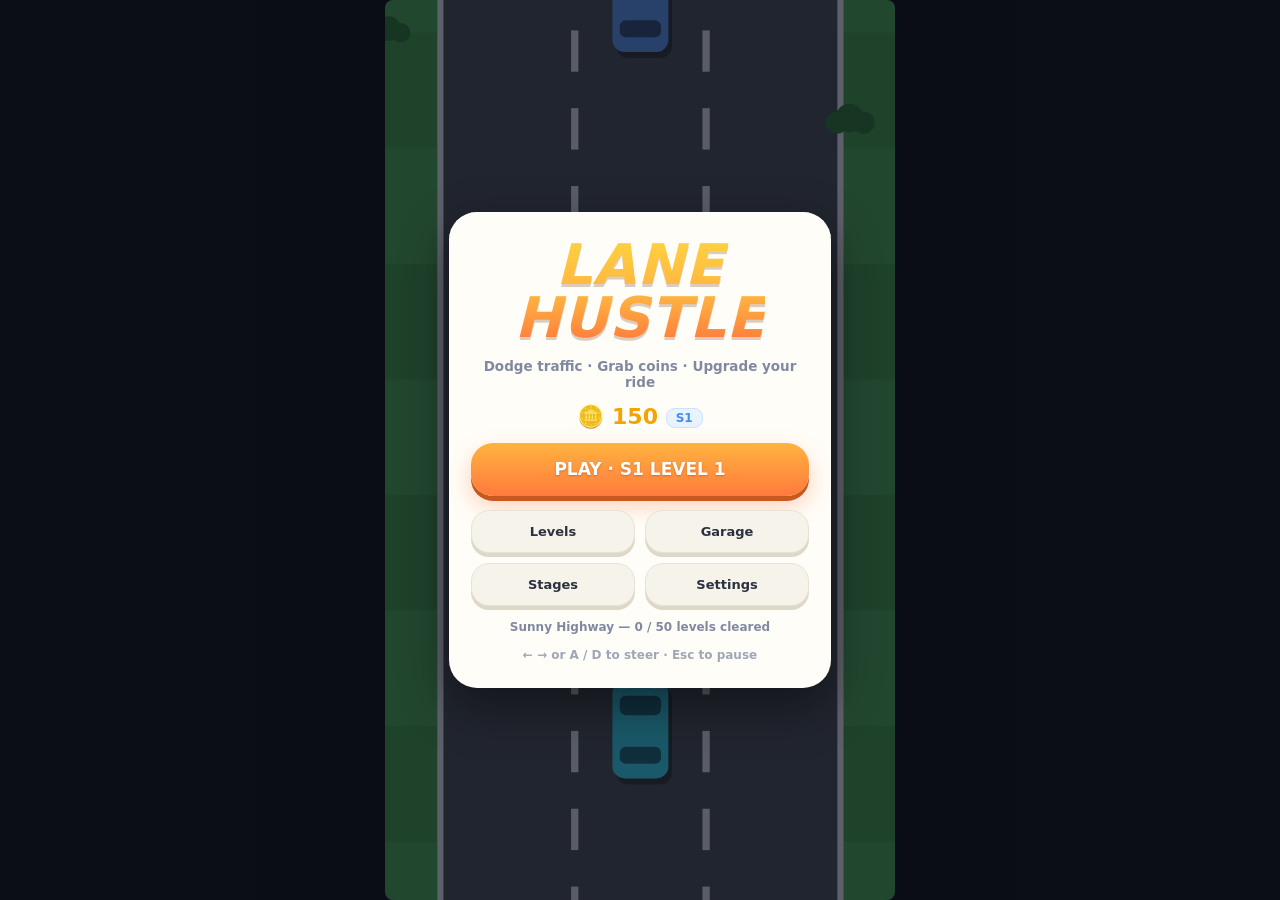
==== lane-hustle/index.html @ 1188ae98 "Add the playable web demo (YouTube Playables submission asset) Hosts the self-contained HTML5 build " ====
<!DOCTYPE html>
<html lang="en">
<head>
  <meta charset="UTF-8">
  <meta name="viewport" content="width=device-width, initial-scale=1.0, maximum-scale=1.0, user-scalable=no, viewport-fit=cover">
  <meta name="theme-color" content="#12151f">
  <title>Lane Hustle</title>
  <style>html, body { background: #0d1017; }</style>
  <link rel="stylesheet" href="css/style.css">
</head>
<body>

  <!-- studio card: covers the first paint, removed after the fade (HH-66) -->
  <div id="brand-splash">
    <div class="bs-name">PLS STUDIOS</div>
    <div class="bs-sub">PRESENTS</div>
  </div>

  <div id="game-wrap">
    <canvas id="game-canvas"></canvas>

    <!-- HUD: anchored to corners, updated only by Bus events -->
    <div id="hud">
      <div class="hud-row hud-top">
        <button id="btn-pause" class="icon-btn" aria-label="Pause"><svg viewBox="0 0 24 24" width="18" height="18" fill="currentColor"><rect x="5" y="4" width="5" height="16" rx="1.5"/><rect x="14" y="4" width="5" height="16" rx="1.5"/></svg></button>
        <div class="hud-progress">
          <div id="hud-level" class="hud-chip">LV 1</div>
          <div class="hud-bar"><div id="hud-bar-fill"></div></div>
          <div id="hud-dist" class="hud-dist">0 / 400m</div>
        </div>
        <div class="hud-coin-chip"><span class="coin-ico">🪙</span><span id="hud-coins">0</span></div>
      </div>
      <div id="hud-shields" class="hud-shields"></div>
    </div>

    <div id="flash"></div>

    <!-- FTUE: steering tutorial, shown once, dismissed by the first lane change.
         One clear primary instruction per input mode (HH-67): phones see an
         animated swipe demo, keyboards see the keys. -->
    <div id="ftue" class="hidden">
      <div class="ftue-side left"><svg viewBox="0 0 24 24" width="34" height="34" fill="none" stroke="currentColor" stroke-width="3" stroke-linecap="round" stroke-linejoin="round"><path d="M15 5l-7 7 7 7"/></svg></div>
      <div class="ftue-side right"><svg viewBox="0 0 24 24" width="34" height="34" fill="none" stroke="currentColor" stroke-width="3" stroke-linecap="round" stroke-linejoin="round"><path d="M9 5l7 7-7 7"/></svg></div>
      <div class="ftue-card">
        <div class="ftue-demo">
          <div class="ftue-track"></div>
          <div class="ftue-hand">👆</div>
        </div>
        <div id="ftue-main" class="ftue-text-main">Swipe left or right<br>to change lanes</div>
        <div id="ftue-sub" class="ftue-text-sub">You can also tap the left / right side of the screen</div>
      </div>
    </div>

    <!-- one-time world reveal the first time each stage is driven -->
    <div id="world-splash" class="hidden">
      <div class="ws-icon"></div>
      <div class="ws-welcome">WELCOME TO</div>
      <div class="ws-name"></div>
    </div>
  </div>

  <!-- ============ SCREENS (a stack: only the top one is .active) ============ -->

  <section class="screen" data-screen="menu">
    <div class="panel">
      <h1 id="logo" class="logo">LANE<br>HUSTLE</h1>
      <p class="tagline">Dodge traffic · Grab coins · Upgrade your ride</p>
      <div class="wallet">🪙 <span id="menu-coins">0</span> <span id="menu-stage" class="stage-badge">S1</span></div>
      <button id="btn-play" class="btn primary big" data-focus>PLAY</button>
      <button id="btn-daily" class="btn ad-btn" style="display:none">Daily reward ready — claim it!</button>
      <button id="btn-missions" class="btn" style="display:none">Daily missions</button>
      <div class="menu-grid">
        <button id="btn-levels" class="btn">Levels</button>
        <button id="btn-garage" class="btn">Garage</button>
        <button id="btn-stages" class="btn">Stages</button>
        <button id="btn-settings" class="btn">Settings</button>
      </div>
      <p id="menu-progress" class="fineprint">0 / 50 levels cleared</p>
      <p id="menu-hint" class="fineprint dim">Swipe or tap the sides to steer</p>
    </div>
  </section>

  <section class="screen" data-screen="levels">
    <div class="panel tall">
      <div class="screen-head">
        <button class="icon-btn" data-back aria-label="Back"><svg viewBox="0 0 24 24" width="20" height="20" fill="none" stroke="currentColor" stroke-width="3" stroke-linecap="round" stroke-linejoin="round"><path d="M15 5l-7 7 7 7"/></svg></button>
        <h2 id="levels-title">LEVELS</h2>
        <div class="hud-coin-chip">🪙 <span id="levels-coins">0</span></div>
      </div>
      <div id="level-grid" class="level-grid"></div>
    </div>
  </section>

  <section class="screen" data-screen="garage">
    <div class="panel tall">
      <div class="screen-head">
        <button class="icon-btn" data-back aria-label="Back"><svg viewBox="0 0 24 24" width="20" height="20" fill="none" stroke="currentColor" stroke-width="3" stroke-linecap="round" stroke-linejoin="round"><path d="M15 5l-7 7 7 7"/></svg></button>
        <h2 id="garage-title">GARAGE</h2>
        <div class="hud-coin-chip">🪙 <span id="garage-coins">0</span></div>
      </div>
      <p id="garage-note" class="fineprint"></p>
      <div id="upgrade-list"></div>
      <p class="shop-label">PAINT SHOP</p>
      <div id="skin-list"></div>
      <button id="btn-free-coins" class="btn ad-btn" data-focus>Watch ad · +250 coins</button>
    </div>
  </section>

  <section class="screen" data-screen="stages">
    <div class="panel tall">
      <div class="screen-head">
        <button class="icon-btn" data-back aria-label="Back"><svg viewBox="0 0 24 24" width="20" height="20" fill="none" stroke="currentColor" stroke-width="3" stroke-linecap="round" stroke-linejoin="round"><path d="M15 5l-7 7 7 7"/></svg></button>
        <h2>STAGES</h2>
        <span></span>
      </div>
      <div id="stage-list"></div>
      <p id="convert-note" class="fineprint"></p>
    </div>
  </section>

  <section class="screen" data-screen="missions">
    <div class="panel">
      <div class="screen-head">
        <button class="icon-btn" data-back aria-label="Back"><svg viewBox="0 0 24 24" width="20" height="20" fill="none" stroke="currentColor" stroke-width="3" stroke-linecap="round" stroke-linejoin="round"><path d="M15 5l-7 7 7 7"/></svg></button>
        <h2>DAILY MISSIONS</h2>
        <span></span>
      </div>
      <p class="tagline">Three fresh missions every day — rewards in your stage's coins</p>
      <div id="mission-list"></div>
    </div>
  </section>

  <section class="screen" data-screen="settings">
    <div class="panel">
      <div class="screen-head">
        <button class="icon-btn" data-back aria-label="Back"><svg viewBox="0 0 24 24" width="20" height="20" fill="none" stroke="currentColor" stroke-width="3" stroke-linecap="round" stroke-linejoin="round"><path d="M15 5l-7 7 7 7"/></svg></button>
        <h2>SETTINGS</h2>
        <span></span>
      </div>
      <label class="setting-row">Music
        <input type="checkbox" id="set-music" checked>
      </label>
      <label class="setting-row">Music volume
        <input type="range" id="set-music-vol" min="0" max="100" value="60">
      </label>
      <label class="setting-row">Sound effects
        <input type="checkbox" id="set-sound" checked>
      </label>
      <label class="setting-row">Effects volume
        <input type="range" id="set-sfx-vol" min="0" max="100" value="70">
      </label>
      <label class="setting-row">Reduce screen shake
        <input type="checkbox" id="set-shake">
      </label>
      <label class="setting-row">Vibration
        <input type="checkbox" id="set-vibe" checked>
      </label>
      <button id="btn-privacy" class="btn">Privacy Policy</button>
      <button id="btn-terms" class="btn">Terms of Service</button>
      <button id="btn-reset" class="btn danger">Reset all progress</button>
      <p id="settings-version" class="fineprint dim"></p>
    </div>
  </section>

  <section class="screen" data-screen="debug">
    <div class="panel">
      <div class="screen-head">
        <button class="icon-btn" data-back aria-label="Back"><svg viewBox="0 0 24 24" width="20" height="20" fill="none" stroke="currentColor" stroke-width="3" stroke-linecap="round" stroke-linejoin="round"><path d="M15 5l-7 7 7 7"/></svg></button>
        <h2>DEBUG</h2>
        <span></span>
      </div>
      <p class="fineprint">Testing tools — hidden behind 7 taps on the logo</p>
      <button id="dbg-coins" class="btn">+10,000 coins (this stage)</button>
      <button id="dbg-levels" class="btn">Unlock all levels (this stage)</button>
      <button id="dbg-stages" class="btn">Unlock all stages</button>
      <button id="dbg-complete" class="btn">Complete this stage (3★ all)</button>
      <button id="dbg-upgrades" class="btn">Max upgrades (this stage)</button>
      <button id="dbg-idle" class="btn">Pretend 2 hours passed (idle test)</button>
      <button id="dbg-day" class="btn">Pretend a day passed (missions + daily)</button>
    </div>
  </section>

  <section class="screen" data-screen="legal">
    <div class="panel tall">
      <div class="screen-head">
        <button class="icon-btn" data-back aria-label="Back"><svg viewBox="0 0 24 24" width="20" height="20" fill="none" stroke="currentColor" stroke-width="3" stroke-linecap="round" stroke-linejoin="round"><path d="M15 5l-7 7 7 7"/></svg></button>
        <h2 id="legal-title">LEGAL</h2>
        <span></span>
      </div>
      <div id="legal-body" class="legal-body"></div>
      <button id="btn-legal-online" class="btn">View online version</button>
    </div>
  </section>

  <section class="screen overlay" data-screen="welcome">
    <div class="panel small">
      <h2>WELCOME BACK!</h2>
      <p class="tagline">Your automated highways kept earning while you were away</p>
      <div id="welcome-list" class="welcome-list"></div>
      <div class="welcome-total gold">🪙 +<span id="welcome-total">0</span></div>
      <button id="btn-welcome-collect" class="btn primary big" data-focus>Collect</button>
      <button id="btn-welcome-2x" class="btn ad-btn">Watch ad · Collect 2×</button>
      <button id="btn-welcome-later" class="btn">Later</button>
    </div>
  </section>

  <section class="screen overlay" data-screen="daily">
    <div class="panel small">
      <h2>DAILY REWARD</h2>
      <p class="tagline">Come back every day — day 7 pays big!</p>
      <div id="daily-row" class="daily-row"></div>
      <button id="btn-daily-claim" class="btn primary big" data-focus>Claim</button>
      <button id="btn-daily-2x" class="btn ad-btn">Watch ad · Claim 2×</button>
      <button id="btn-daily-later" class="btn">Later</button>
    </div>
  </section>

  <section class="screen overlay" data-screen="exit">
    <div class="panel small">
      <h2>EXIT GAME?</h2>
      <p class="tagline">Your progress is saved automatically.</p>
      <button id="btn-exit-no" class="btn primary" data-focus>Keep playing</button>
      <button id="btn-exit-yes" class="btn">Exit</button>
    </div>
  </section>

  <section class="screen overlay" data-screen="pause">
    <div class="panel small">
      <h2>PAUSED</h2>
      <button id="btn-resume" class="btn primary" data-focus>Resume</button>
      <button id="btn-pause-retry" class="btn">Restart level</button>
      <button id="btn-pause-settings" class="btn">Settings</button>
      <button id="btn-pause-quit" class="btn">Main menu</button>
    </div>
  </section>

  <section class="screen overlay" data-screen="crash">
    <div class="panel small">
      <h2 class="res-title fail">CRASHED!</h2>
      <p class="tagline">Keep your run going?</p>
      <button id="crash-revive" class="btn ad-btn big" data-focus>Watch ad · Revive</button>
      <button id="crash-giveup" class="btn">Give up</button>
    </div>
  </section>

  <section class="screen overlay" data-screen="results">
    <div class="panel small">
      <h2 id="res-title" class="res-title win">LEVEL COMPLETE!</h2>
      <div id="res-stars" class="stars">★★★</div>
      <div class="res-table">
        <div class="res-row"><span>Coins picked up</span><b>🪙 <span id="res-picked">0</span></b></div>
        <div class="res-row"><span>Turbo Earnings</span><b><span id="res-mult">×1.0</span></b></div>
        <div class="res-row" id="res-bonus-row"><span>First-clear bonus</span><b><span id="res-bonus">+0</span></b></div>
        <div class="res-row total"><span>Banked</span><b>🪙 <span id="res-total">0</span></b></div>
      </div>
      <button id="res-double" class="btn ad-btn big" data-focus>Watch ad · 2× coins</button>
      <button id="res-bonusrun" class="btn primary" style="display:none">BONUS RUN — coin frenzy!</button>
      <button id="res-next" class="btn primary">Next level</button>
      <button id="res-retry" class="btn">Retry</button>
      <button id="res-menu" class="btn">Menu</button>
    </div>
  </section>

  <!-- ============ SIMULATED AD (swapped for real AdMob later) ============ -->
  <div id="ad-overlay">
    <div class="ad-card">
      <div class="ad-kind">TEST AD</div>
      <div class="ad-hero">🏎️💨</div>
      <div class="ad-fake-title">Your ad appears here</div>
      <div class="ad-fake-sub">This placeholder is replaced by real AdMob ads in the published app</div>
      <div class="ad-bar"><div class="ad-bar-fill"></div></div>
      <div class="ad-count">Ad</div>
      <button class="ad-close" aria-label="Close ad">✕ Close</button>
    </div>
  </div>

  <!-- blocks all input while an ad is being loaded from the network -->
  <div id="ad-loading">
    <div class="ad-loading-box">
      <div class="ad-spin"></div>
      <p>Loading ad…</p>
    </div>
  </div>

  <div id="toast"></div>

  <script src="js/config.js"></script>
  <script src="js/events.js"></script>
  <script src="js/legal.js"></script>
  <script src="js/save.js"></script>
  <script src="js/audio.js"></script>
  <script src="js/music.js"></script>
  <script src="js/juice.js"></script>
  <script src="js/ads.js"></script>
  <script src="js/review.js"></script>
  <script src="js/game.js"></script>
  <script src="js/ui.js"></script>
  <script src="js/main.js"></script>
  <script src="js/playable.js"></script>
</body>
</html>
---- lane-hustle/css/style.css ----
/* Turbo Rush — UI styling.
   Friendly hyper-casual look: warm white cards, chunky 3D buttons, soft
   shadows. Layout rules follow the game-ui-ux skill: anchored corners + flex
   containers (no absolute pixel positions), safe-area insets, visible focus. */

* {
  margin: 0; padding: 0; box-sizing: border-box;
  -webkit-tap-highlight-color: transparent;   /* no blue flash overlay on Android */
}

:root {
  --bg: #12151f;
  --paper: #fffdf8;
  --paper-2: #f6f3ea;
  --line: #e7e2d4;
  --ink: #2b3140;
  --dim: #8089a0;
  --gold: #f5a300;
  --gold-soft: #ffd23f;
  --orange: #ff7a3d;
  --orange-2: #ffb340;
  --orange-deep: #c65a1e;
  --green: #21a45d;
  --green-2: #4cd07d;
  --green-deep: #157a42;
  --blue: #3d8ef0;
  --red: #e35d6a;
  --radius: 18px;
  --safe-top: env(safe-area-inset-top, 0px);
  --safe-bottom: env(safe-area-inset-bottom, 0px);
}

html, body {
  height: 100%;
  overflow: hidden;
  background: #0d1017;
  color: var(--ink);
  font-family: system-ui, -apple-system, "Segoe UI", Roboto, sans-serif;
  user-select: none;
  -webkit-user-select: none;
  touch-action: manipulation;
}

body { display: grid; place-items: center; }

/* ---------- game area (sized by JS to keep the 420x740 aspect) ---------- */

#game-wrap { position: relative; touch-action: none; }  /* game owns ALL touch gestures */
#game-canvas { display: block; background: var(--bg); border-radius: 8px; }

#flash {
  position: absolute; inset: 0;
  pointer-events: none;
  opacity: 0;
  border-radius: 8px;
}

/* ---------- HUD (dark translucent chips stay readable over any theme) ---------- */

#hud {
  position: absolute; inset: 0;
  padding: calc(10px + var(--safe-top)) 10px 10px;
  pointer-events: none;
  display: none;
  flex-direction: column;
}
body.playing #hud { display: flex; }

.hud-row { display: flex; align-items: center; gap: 10px; }
.hud-top { justify-content: space-between; }
.hud-progress { flex: 1; display: flex; flex-direction: column; align-items: center; gap: 3px; }

.hud-chip {
  font-weight: 800; font-size: 12px; letter-spacing: 0.5px;
  color: #fff;
  background: rgba(15, 18, 28, 0.72);
  padding: 3px 12px; border-radius: 20px;
}
.hud-bar {
  width: 100%; max-width: 190px; height: 9px;
  background: rgba(15, 18, 28, 0.72);
  border-radius: 8px; overflow: hidden;
}
#hud-bar-fill {
  height: 100%; width: 0;
  background: linear-gradient(90deg, var(--orange-2), var(--gold-soft));
  border-radius: 8px;
  transition: width 0.15s linear;
}
.hud-dist { font-size: 11px; font-weight: 700; color: #fff; text-shadow: 0 1px 3px rgba(0,0,0,0.8); }

.hud-coin-chip {
  display: flex; align-items: center; gap: 5px;
  background: rgba(15, 18, 28, 0.72);
  font-weight: 800; font-size: 15px; color: var(--gold-soft);
  padding: 5px 13px; border-radius: 20px;
}
body:not(.playing) .screen .hud-coin-chip {
  background: var(--paper-2);
  color: var(--gold);
  border: 1px solid var(--line);
}
.hud-coin-chip.pop { animation: pop 0.22s cubic-bezier(0.34, 1.56, 0.64, 1); }
@keyframes pop { 0% { transform: scale(1.35, 0.8); } 100% { transform: scale(1); } }

.hud-shields { font-size: 18px; margin-top: 6px; text-align: left; }

.icon-btn {
  pointer-events: auto;
  background: rgba(15, 18, 28, 0.72);
  color: #fff;
  border: none; border-radius: 14px;
  width: 42px; height: 42px;
  padding: 0;
  display: grid; place-items: center;   /* glyph dead-center on every device */
  font-size: 17px; line-height: 1;
  cursor: pointer;
  transition: transform 0.08s ease;
}
.icon-btn:active { transform: scale(0.92); }
.screen .icon-btn {
  background: var(--paper-2);
  color: var(--ink);
  border: 1px solid var(--line);
}

/* ---------- screens ---------- */

.screen {
  position: fixed; inset: 0;
  display: none;
  place-items: center;
  padding: calc(12px + var(--safe-top)) 12px calc(12px + var(--safe-bottom));
  background: rgba(10, 13, 22, 0.64);   /* no backdrop blur: it janks old GPUs */
  z-index: 10;
}
/* backdrop appears INSTANTLY (no road peeking through); only the panel animates */
.screen.active { display: grid; }
.screen.active .panel { animation: panelIn 0.24s cubic-bezier(0.34, 1.3, 0.64, 1); }
@keyframes panelIn { from { opacity: 0; transform: translateY(16px) scale(0.97); } to { opacity: 1; transform: none; } }

.panel {
  width: min(92vw, 382px);
  max-height: calc(100dvh - 24px - var(--safe-top) - var(--safe-bottom));
  overflow-y: auto;
  background: var(--paper);
  border-radius: 28px;
  box-shadow: 0 18px 50px rgba(0, 0, 0, 0.45), 0 2px 0 rgba(255, 255, 255, 0.6) inset;
  padding: 26px 22px;
  display: flex; flex-direction: column; align-items: center; gap: 14px;
  text-align: center;
  scrollbar-width: thin;
}
.panel.small { width: min(92vw, 332px); }
.panel.tall { height: calc(100dvh - 40px - var(--safe-top) - var(--safe-bottom)); }

.logo {
  cursor: pointer;
  font-size: clamp(44px, 12vw, 56px);
  line-height: 0.95;
  font-weight: 900;
  font-style: italic;
  letter-spacing: 1px;
  background: linear-gradient(180deg, var(--gold-soft), var(--orange-2) 55%, var(--orange));
  -webkit-background-clip: text;
  background-clip: text;
  color: transparent;
  filter: drop-shadow(0 3px 0 rgba(120, 60, 10, 0.25));
}
.tagline { color: var(--dim); font-size: 13.5px; font-weight: 600; }
.wallet { font-size: 22px; font-weight: 900; color: var(--gold); }
.fineprint { font-size: 12px; color: var(--dim); font-weight: 600; }
.fineprint.dim { opacity: 0.75; }

.screen-head {
  width: 100%;
  /* grid, not space-between: the title stays truly centered even when the
     side widgets (back button vs. coin chip) have different widths */
  display: grid; grid-template-columns: 1fr auto 1fr; align-items: center;
}
.screen-head > :first-child { justify-self: start; }
.screen-head > :last-child { justify-self: end; }
.screen-head h2 { font-size: 20px; letter-spacing: 1px; color: var(--ink); }

/* ---------- buttons ---------- */

.btn {
  width: 100%;
  border: 1px solid var(--line);
  border-radius: var(--radius);
  background: var(--paper-2);
  color: var(--ink);
  font: 800 15px/1 system-ui, sans-serif;
  padding: 15px 18px;
  cursor: pointer;
  box-shadow: 0 4px 0 #ddd8c8;
  transition: transform 0.08s ease, filter 0.12s ease, box-shadow 0.08s ease;
}
.btn:active { transform: translateY(3px); box-shadow: 0 1px 0 #ddd8c8; }
/* hover feedback only for real mouse pointers — touch devices leave :hover
   stuck on the last-tapped element */
@media (hover: hover) and (pointer: fine) {
  .btn:hover { filter: brightness(1.04); }
  .level-btn:not(.locked):hover { filter: brightness(1.05); }
}
.btn.primary {
  border: none; color: #fff;
  background: linear-gradient(180deg, var(--orange-2), var(--orange));
  box-shadow: 0 5px 0 var(--orange-deep), 0 10px 22px rgba(255, 122, 61, 0.35);
  text-shadow: 0 1px 2px rgba(120, 50, 0, 0.35);
}
.btn.primary:active { transform: translateY(4px); box-shadow: 0 1px 0 var(--orange-deep); }
.btn.big { font-size: 17px; padding: 18px; border-radius: 22px; }
.btn.danger { background: #fdeef0; border-color: #f3cdd2; color: var(--red); box-shadow: 0 4px 0 #eccdd2; }
.btn.ad-btn {
  border: none; color: #fff;
  background: linear-gradient(180deg, var(--green-2), var(--green));
  box-shadow: 0 5px 0 var(--green-deep), 0 10px 22px rgba(44, 176, 104, 0.3);
  text-shadow: 0 1px 2px rgba(0, 80, 40, 0.35);
}
.btn.ad-btn:active { transform: translateY(4px); box-shadow: 0 1px 0 var(--green-deep); }
.btn:disabled { filter: grayscale(0.6) opacity(0.6); cursor: default; }
.btn:disabled:active { transform: none; }

/* Focus rings appear ONLY after real keyboard navigation (body.kb-nav is set
   on Tab/Arrow keys, cleared on touch) — desktop players keep accessibility,
   phones never see stuck blue outlines. */
:is(.btn, .icon-btn, .level-btn, .ad-close, input):focus,
:is(.btn, .icon-btn, .level-btn, .ad-close, input):focus-visible {
  outline: none;
}
body.kb-nav :is(.btn, .icon-btn, .level-btn, .ad-close, input):focus-visible {
  outline: 3px solid var(--blue);
  outline-offset: 2px;
}

.menu-grid { width: 100%; display: grid; grid-template-columns: 1fr 1fr; gap: 10px; }
.menu-grid .btn { padding: 14px 6px; font-size: 13px; }

.stage-badge {
  font-size: 12px; font-weight: 900;
  background: #e9f2ff; color: var(--blue);
  border: 1px solid #cfe2fb;
  border-radius: 9px; padding: 2px 9px;
  vertical-align: middle;
}

/* ---------- level select ---------- */

.level-grid {
  width: 100%;
  display: grid;
  grid-template-columns: repeat(5, 1fr);
  gap: 9px;
  overflow-y: auto;
  /* breathing room on every side: the frontier ring sits OUTSIDE the button
     box and the scroll container was clipping it on the top row (HH-83) */
  padding: 5px 4px 8px;
}
.level-btn {
  aspect-ratio: 1;
  border: 1px solid var(--line);
  border-radius: 15px;
  background: var(--paper-2);
  color: var(--ink);
  font-weight: 900;
  cursor: pointer;
  box-shadow: 0 3px 0 #ddd8c8;
  display: flex; flex-direction: column; align-items: center; justify-content: center; gap: 2px;
  transition: transform 0.08s ease;
}
.level-btn:not(.locked):active { transform: translateY(2px); box-shadow: 0 1px 0 #ddd8c8; }
.level-btn .ln { font-size: 16px; line-height: 1; }
/* always three slots: earned stars glow gold, the rest sit faint behind them,
   so every tile is the same width and progress reads at a glance (HH-83) */
.level-btn .ls { display: flex; gap: 1.5px; min-height: 11px; align-items: center; }
.level-btn .ls i {
  font-style: normal; font-size: 9px; line-height: 1;
  color: rgba(43, 49, 64, 0.16);
}
.level-btn .ls i.on {
  color: var(--gold);
  text-shadow: 0 1px 1px rgba(150, 100, 0, 0.3);
}
.level-btn.next .ls i { color: rgba(255, 122, 61, 0.25); }
.level-btn.next .ls i.on { color: var(--gold); }
.level-btn.locked { opacity: 0.4; cursor: default; font-size: 14px; box-shadow: none; }
/* the frontier: the next level to play gets a warm ring so the eye lands there */
.level-btn.next {
  border-color: var(--orange);
  box-shadow: 0 3px 0 #e8944d, 0 0 0 2px rgba(255, 122, 61, 0.35);
  color: var(--orange);
}
.level-btn.next .ln { animation: next-pulse 1.6s ease-in-out infinite; }
@keyframes next-pulse { 0%, 100% { opacity: 1; } 50% { opacity: 0.55; } }

/* ---------- garage ---------- */

#upgrade-list { width: 100%; display: flex; flex-direction: column; gap: 10px; overflow-y: auto; }
.upgrade-card {
  display: flex; align-items: center; gap: 12px;
  background: var(--paper-2);
  border: 1px solid var(--line);
  border-radius: var(--radius);
  padding: 12px;
  text-align: left;
}
.up-icon {
  font-size: 24px;
  width: 48px; height: 48px; flex: none;
  display: grid; place-items: center;
  background: linear-gradient(180deg, #fff4dd, #ffe6bb);
  border-radius: 14px;
}
.up-body { flex: 1; min-width: 0; }
.up-name { font-weight: 800; font-size: 14px; }
.up-blurb { font-size: 11px; color: var(--dim); }
.up-pips { display: flex; gap: 3px; margin: 4px 0 2px; }
.pip { width: 14px; height: 5px; border-radius: 3px; background: #e2ddce; }
.pip.on { background: var(--green-2); }
.buy-btn { width: auto; padding: 11px 12px; font-size: 12.5px; white-space: nowrap; }
.buy-btn.maxed { border-color: var(--green-2); color: var(--green); box-shadow: none; }

/* ---------- stages ---------- */

#stage-list { width: 100%; display: flex; flex-direction: column; gap: 11px; overflow-y: auto; }
.stage-card {
  background: var(--paper-2);
  border: 1px solid var(--line);
  border-radius: var(--radius);
  padding: 13px 15px;
  display: flex; flex-direction: column; gap: 8px;
  text-align: left;
}
.stage-card.locked { opacity: 0.55; }
.stage-head { display: flex; align-items: center; justify-content: space-between; gap: 8px; }
.stage-name { font-weight: 900; font-size: 15px; }
.stage-chip {
  display: inline-flex; align-items: center; gap: 3px;
  font-size: 10px; font-weight: 900; letter-spacing: 1.2px;
  line-height: 1;                        /* emoji can't stretch the pill */
  border-radius: 20px; padding: 5px 11px;
  background: #edeade; color: var(--dim);
  white-space: nowrap;
  flex: none;
}
.stage-name { line-height: 1.25; }
.stage-chip.active { background: #e2efff; color: var(--blue); }
.stage-chip.auto { background: #e2f7eb; color: var(--green); }
.stage-sub { font-size: 12px; color: var(--dim); font-weight: 600; }
.stage-sub .gold { color: var(--gold); }
.stage-actions { display: flex; flex-direction: column; gap: 7px; }
.btn.slim { padding: 12px; font-size: 12.5px; border-radius: 14px; }
.idle-row { display: flex; align-items: center; gap: 7px; }
.idle-row .idle-info { flex: 1; font-size: 11.5px; font-weight: 700; color: var(--green); }
.idle-row .btn { width: auto; }
.convert-btn { border: 1.5px dashed #d9c78f; background: #fffaea; color: #a07800; box-shadow: none; }
.convert-btn:disabled { color: var(--dim); border-color: var(--line); background: var(--paper-2); }

/* ---------- settings ---------- */

.setting-row {
  width: 100%;
  display: flex; align-items: center; justify-content: space-between; gap: 12px;
  background: var(--paper-2);
  border: 1px solid var(--line);
  border-radius: var(--radius);
  padding: 14px 16px;
  font-weight: 700; font-size: 14px;
  cursor: pointer;
}
.setting-row input[type="checkbox"] { width: 22px; height: 22px; accent-color: var(--orange); cursor: pointer; }
.setting-row input[type="range"] { width: 150px; accent-color: var(--orange); cursor: pointer; }

/* ---------- results / crash ---------- */

.res-title { font-size: 24px; letter-spacing: 0.5px; }
.res-title.win { color: var(--green); }
.res-title.fail { color: var(--red); }
.stars { font-size: 30px; color: var(--gold-soft); letter-spacing: 5px; text-shadow: 0 2px 0 rgba(180, 120, 0, 0.25); }

.res-table { width: 100%; display: flex; flex-direction: column; gap: 7px; }
.res-row {
  display: flex; justify-content: space-between;
  font-size: 13.5px; font-weight: 600; color: var(--dim);
  background: var(--paper-2);
  border: 1px solid var(--line);
  border-radius: 12px;
  padding: 9px 13px;
}
.res-row b { color: var(--ink); }
.res-row.total { font-size: 15px; background: #fff7e2; border-color: #f3e2b0; }
.res-row.total b { color: var(--gold); }

/* ---------- simulated ad overlay (kept dark: it reads as "an ad") ---------- */

#ad-overlay {
  position: fixed; inset: 0;
  display: none;
  place-items: center;
  background: rgba(5, 6, 12, 0.94);
  z-index: 100;
  padding: 20px;
}
#ad-overlay.open { display: grid; }
.ad-card {
  width: min(92vw, 340px);
  background: linear-gradient(160deg, #223, #1a2c4e 55%, #14343c);
  border: 1px solid #3b4a7a;
  border-radius: 24px;
  padding: 30px 24px;
  color: #f2f4ff;
  display: flex; flex-direction: column; align-items: center; gap: 12px;
  text-align: center;
}
.ad-kind { font-size: 10.5px; font-weight: 900; letter-spacing: 3px; color: var(--gold-soft); border: 1px solid var(--gold-soft); border-radius: 20px; padding: 3px 12px; }
.ad-hero { font-size: 58px; animation: adBounce 1.1s ease-in-out infinite; }
@keyframes adBounce { 0%, 100% { transform: translateY(0); } 50% { transform: translateY(-12px); } }
.ad-fake-title { font-size: 18px; font-weight: 900; }
.ad-fake-sub { font-size: 12px; color: #9aa2b8; }
.ad-bar { width: 100%; height: 6px; background: #10131f; border-radius: 6px; overflow: hidden; }
.ad-bar-fill { height: 100%; width: 0; background: var(--gold-soft); transition: width 1s linear; }
.ad-count { font-size: 13px; font-weight: 800; color: #38e1ff; min-height: 18px; }
.ad-close {
  border: none; border-radius: 12px;
  background: #33395280; color: #9aa2b8;
  font-weight: 800; font-size: 14px;
  padding: 12px 26px;
  cursor: pointer;
}
.ad-close.ready { background: #f2f4ff; color: #1a2030; }
.ad-close:disabled { cursor: default; }

/* ---------- FTUE steering tutorial ---------- */

#ftue {
  position: absolute; inset: 0;
  pointer-events: none;                 /* taps pass through to the game */
  z-index: 5;
}
#ftue.hidden { display: none; }
.ftue-side {
  position: absolute; top: 0; bottom: 0; width: 34%;
  display: flex; align-items: center; justify-content: center;
  color: #fff;
  background: rgba(255, 255, 255, 0.06);
  animation: ftuePulse 1.1s ease-in-out infinite;
}
.ftue-side.left { left: 0; }
.ftue-side.right { right: 0; animation-delay: 0.55s; }
@keyframes ftuePulse {
  0%, 100% { background: rgba(255, 255, 255, 0.04); transform: none; }
  50% { background: rgba(255, 255, 255, 0.14); transform: scale(1.02); }
}
.ftue-card {
  position: absolute; left: 50%; bottom: 18%;
  transform: translateX(-50%);
  display: flex; flex-direction: column; align-items: center; gap: 8px;
  background: rgba(15, 18, 28, 0.88);
  color: #fff; text-align: center;
  padding: 16px 24px 14px; border-radius: 20px;
  max-width: 88vw;
}
.ftue-demo { position: relative; width: 150px; height: 60px; }
.ftue-track {
  position: absolute; left: 8px; right: 8px; bottom: 6px; height: 10px;
  border-radius: 6px; background: rgba(255, 255, 255, 0.14);
}
.ftue-track::before, .ftue-track::after {
  position: absolute; top: 50%; transform: translateY(-50%);
  font-size: 20px; font-weight: 900; color: rgba(255, 255, 255, 0.75);
}
.ftue-track::before { content: '‹'; left: -12px; }
.ftue-track::after  { content: '›'; right: -12px; }
.ftue-hand {
  position: absolute; left: 50%; top: 0; font-size: 38px;
  animation: hand-swipe 1.7s ease-in-out infinite;
}
@keyframes hand-swipe {
  0%, 100% { transform: translateX(calc(-50% - 46px)) rotate(-10deg); }
  50%      { transform: translateX(calc(-50% + 46px)) rotate(10deg); }
}
.ftue-text-main { font-weight: 800; font-size: 16px; line-height: 1.35; }
.ftue-text-sub { font-size: 12px; font-weight: 600; color: var(--dim); max-width: 230px; }

/* ---------- paint shop ---------- */

.shop-label {
  width: 100%;
  font-size: 12px; font-weight: 900; letter-spacing: 2px;
  color: var(--dim);
  text-align: left;
  margin-top: 4px;
}
#skin-list {
  width: 100%;
  display: grid; grid-template-columns: repeat(6, 1fr); gap: 9px;
}
.skin-swatch {
  aspect-ratio: 1;
  border: 2px solid var(--line);
  border-radius: 14px;
  cursor: pointer;
  display: grid; place-items: center;
  font-weight: 900; font-size: 13px; color: #fff;
  text-shadow: 0 1px 3px rgba(0, 0, 0, 0.6);
  box-shadow: 0 3px 0 rgba(0, 0, 0, 0.12);
  transition: transform 0.08s ease;
}
.skin-swatch:active { transform: translateY(2px); }
.skin-swatch.selected { border: 3px solid var(--ink); box-shadow: 0 0 0 3px #fff inset, 0 3px 0 rgba(0,0,0,0.12); }
.skin-cost { font-size: 10.5px; }

/* ---------- in-app legal reader ---------- */

.legal-body {
  width: 100%;
  flex: 1;
  overflow-y: auto;
  text-align: left;
  font-size: 13px;
  line-height: 1.65;
  color: var(--ink);
  scrollbar-width: thin;
}
.legal-body h3 { font-size: 14px; margin: 14px 0 4px; }
.legal-body p { margin-bottom: 8px; color: #4a5164; }
.legal-body .lb-meta { font-size: 11px; color: var(--dim); }
.legal-body a { color: var(--orange); font-weight: 700; text-decoration: none; }

/* ---------- daily reward ---------- */

.daily-row {
  width: 100%;
  display: grid; grid-template-columns: repeat(7, 1fr); gap: 6px;
}
.daily-chip {
  background: var(--paper-2);
  border: 1px solid var(--line);
  border-radius: 10px;
  padding: 8px 2px;
  text-align: center;
}
.daily-chip .dd { font-size: 9.5px; font-weight: 900; letter-spacing: 0.5px; color: var(--dim); }
.daily-chip .da { font-size: 11px; font-weight: 800; color: var(--gold); }
.daily-chip.current {
  background: #fff2dd;
  border: 2px solid var(--orange);
}
.daily-chip.past { opacity: 0.45; }

/* ---------- ad loading blocker ---------- */

#ad-loading {
  position: fixed; inset: 0;
  display: none;
  place-items: center;
  background: rgba(10, 13, 22, 0.72);
  z-index: 90;                          /* below the ad overlays, above everything else */
}
#ad-loading.open { display: grid; }
.ad-loading-box { display: flex; flex-direction: column; align-items: center; gap: 12px; }
.ad-loading-box p { color: #fff; font-weight: 700; font-size: 14px; }
.ad-spin {
  width: 44px; height: 44px;
  border-radius: 50%;
  border: 5px solid rgba(255, 255, 255, 0.25);
  border-top-color: #fff;
  animation: adSpin 0.8s linear infinite;
}
@keyframes adSpin { to { transform: rotate(360deg); } }

/* ---------- toast ---------- */

#toast {
  position: fixed;
  left: 50%; bottom: calc(34px + var(--safe-bottom));
  transform: translateX(-50%) translateY(20px);
  background: rgba(20, 24, 36, 0.96);
  color: #fff;
  font-weight: 700; font-size: 13.5px;
  padding: 12px 22px;
  border-radius: 30px;
  box-shadow: 0 8px 24px rgba(0, 0, 0, 0.4);
  opacity: 0;
  pointer-events: none;
  z-index: 200;
}
#toast.show { animation: toastIn 2.4s ease forwards; }
@keyframes toastIn {
  0% { opacity: 0; transform: translateX(-50%) translateY(20px); }
  10%, 80% { opacity: 1; transform: translateX(-50%) translateY(0); }
  100% { opacity: 0; transform: translateX(-50%) translateY(-8px); }
}

@media (prefers-reduced-motion: reduce) {
  .screen.active .panel, .hud-coin-chip.pop, .ad-hero { animation: none; }
}

/* ============ wow moments: world-entry splash + welcome-back earnings ============ */

#world-splash {
  position: absolute; inset: 0; z-index: 6;
  display: flex; flex-direction: column; align-items: center; justify-content: center;
  gap: 8px; text-align: center; pointer-events: none; opacity: 0;
}
#world-splash.hidden { display: none; }
#world-splash.show { animation: ws-in 2.6s ease forwards; }
.ws-icon {
  font-size: 64px;
  filter: drop-shadow(0 4px 10px rgba(0, 0, 0, 0.3)) drop-shadow(0 0 22px var(--ws-glow, transparent));
}
.ws-welcome { font-size: 13px; font-weight: 800; letter-spacing: 5px; color: rgba(255, 255, 255, 0.85); }
.ws-name {
  font-size: 34px; font-weight: 900; letter-spacing: 2px; color: #fff;
  text-shadow: 0 3px 14px rgba(0, 0, 0, 0.35), 0 0 26px var(--ws-glow, transparent), 0 0 52px var(--ws-glow, transparent);
}
@keyframes ws-in {
  0%   { opacity: 0; transform: scale(0.92); }
  12%  { opacity: 1; transform: scale(1); }
  82%  { opacity: 1; transform: scale(1); }
  100% { opacity: 0; transform: scale(1.05); }
}

.welcome-list { width: 100%; display: flex; flex-direction: column; gap: 6px; margin: 10px 0 4px; }
.welcome-row {
  display: flex; justify-content: space-between; align-items: center;
  padding: 9px 13px; border-radius: 12px;
  background: var(--paper-2); border: 1px solid var(--line);
  font-size: 14px; font-weight: 700;
}
.welcome-row .gold { color: var(--gold); }
.welcome-total { font-size: 30px; font-weight: 900; margin: 4px 0 10px; }
.welcome-total.gold { color: var(--gold); }

/* ---- PLS Studios brand card (HH-66) ---- */
#brand-splash {
  position: fixed; inset: 0; z-index: 80;
  display: flex; flex-direction: column; align-items: center; justify-content: center;
  gap: 7px; background: #0d1017; transition: opacity 0.6s ease;
}
#brand-splash.gone { opacity: 0; pointer-events: none; }
.bs-name {
  font-size: 30px; font-weight: 900; letter-spacing: 6px;
  background: linear-gradient(180deg, var(--gold-soft), var(--orange-2));
  -webkit-background-clip: text; background-clip: text; color: transparent;
  animation: bs-in 0.9s cubic-bezier(0.2, 1.4, 0.4, 1);
}
.bs-sub {
  font-size: 11px; font-weight: 800; letter-spacing: 5px; color: var(--dim);
  animation: bs-in 0.9s 0.15s cubic-bezier(0.2, 1.4, 0.4, 1) backwards;
}
@keyframes bs-in {
  from { opacity: 0; transform: translateY(10px) scale(0.94); }
  to   { opacity: 1; transform: none; }
}

/* ---- results stars pop + third-star slam (HH-64) ---- */
#res-stars .st { display: inline-block; }
#res-stars .st.on {
  opacity: 0;
  animation: star-pop 0.45s cubic-bezier(0.2, 1.6, 0.4, 1) forwards;
}
#res-stars .st.slam { animation-name: star-slam; animation-duration: 0.55s; }
@keyframes star-pop {
  from { opacity: 0; transform: scale(2.2) rotate(-14deg); }
  to   { opacity: 1; transform: scale(1) rotate(0); }
}
@keyframes star-slam {
  0%   { opacity: 0; transform: scale(3.2); }
  60%  { opacity: 1; transform: scale(0.88); }
  100% { opacity: 1; transform: scale(1); }
}

/* ---- daily missions (HH-40, layout reworked in HH-72) ----
   the panel flex-centers its children, so lists must claim full width or
   every card shrinks to its own text and nothing lines up */
#mission-list { width: 100%; }
.mission-card {
  display: flex; flex-direction: column; gap: 9px;
  padding: 13px 15px; margin-bottom: 10px;
  background: var(--paper-2);
  border: 1px solid var(--line);
  border-radius: var(--radius);
  text-align: left;
}
.mission-card.done { opacity: 0.55; }
.m-top, .m-foot { display: flex; align-items: center; justify-content: space-between; gap: 10px; }
.m-label { font-size: 14px; font-weight: 800; }
.m-reward { font-size: 14px; font-weight: 900; color: var(--gold); white-space: nowrap; }
.m-bar {
  height: 8px; border-radius: 5px;
  background: var(--line); overflow: hidden;
}
.m-fill { height: 100%; border-radius: 5px; background: linear-gradient(90deg, var(--gold-soft), var(--gold)); }
.m-count { font-size: 12px; font-weight: 800; color: var(--dim); white-space: nowrap; }
.m-claim { width: auto; min-width: 96px; }
.m-claim:disabled { opacity: 0.45; box-shadow: none; cursor: default; }
.mission-card.done .m-claim { opacity: 0.7; }

/* gold notification dot on menu buttons — replaces emoji indicators (HH-72) */
.btn.notify { position: relative; }
.btn.notify::after {
  content: '';
  position: absolute; top: 7px; right: 9px;
  width: 8px; height: 8px; border-radius: 50%;
  background: var(--gold-soft);
  box-shadow: 0 0 6px rgba(255, 210, 63, 0.8);
}
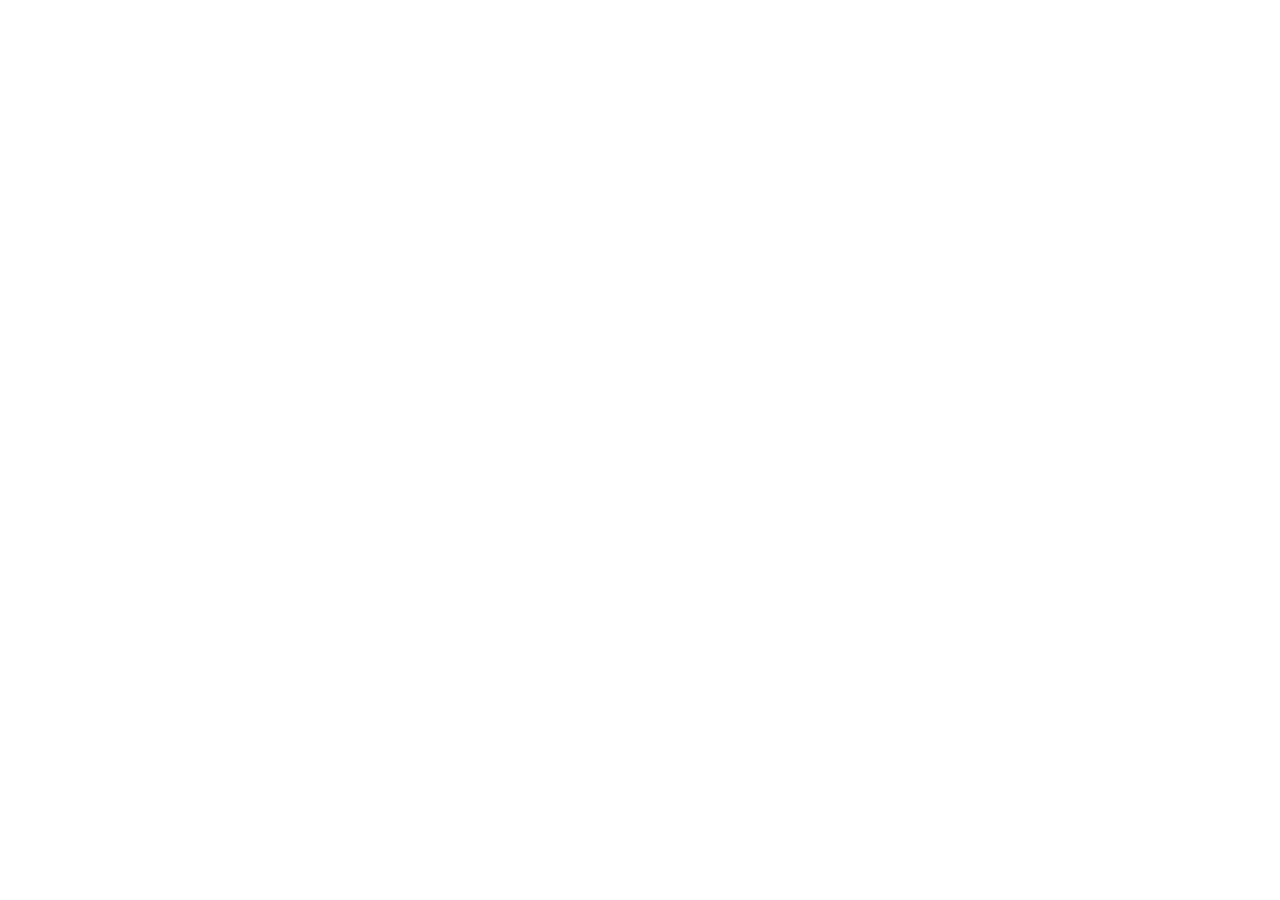
==== commit 6dfed7a5: "The studio page lists only what is released; the old browser link redirects to Google Play" ====
--- a/lane-hustle/index.html
+++ b/lane-hustle/index.html
@@ -1,301 +1,13 @@
 <!DOCTYPE html>
 <html lang="en">
 <head>
-  <meta charset="UTF-8">
-  <meta name="viewport" content="width=device-width, initial-scale=1.0, maximum-scale=1.0, user-scalable=no, viewport-fit=cover">
-  <meta name="theme-color" content="#12151f">
-  <title>Lane Hustle</title>
-  <style>html, body { background: #0d1017; }</style>
-  <link rel="stylesheet" href="css/style.css">
+<meta charset="UTF-8">
+<meta http-equiv="refresh" content="0; url=https://play.google.com/store/apps/details?id=com.lanehustle.game">
+<link rel="canonical" href="https://play.google.com/store/apps/details?id=com.lanehustle.game">
+<title>Lane Hustle - Google Play</title>
+<script>location.replace("https://play.google.com/store/apps/details?id=com.lanehustle.game");</script>
 </head>
-<body>
-
-  <!-- studio card: covers the first paint, removed after the fade (HH-66) -->
-  <div id="brand-splash">
-    <div class="bs-name">PLS STUDIOS</div>
-    <div class="bs-sub">PRESENTS</div>
-  </div>
-
-  <div id="game-wrap">
-    <canvas id="game-canvas"></canvas>
-
-    <!-- HUD: anchored to corners, updated only by Bus events -->
-    <div id="hud">
-      <div class="hud-row hud-top">
-        <button id="btn-pause" class="icon-btn" aria-label="Pause"><svg viewBox="0 0 24 24" width="18" height="18" fill="currentColor"><rect x="5" y="4" width="5" height="16" rx="1.5"/><rect x="14" y="4" width="5" height="16" rx="1.5"/></svg></button>
-        <div class="hud-progress">
-          <div id="hud-level" class="hud-chip">LV 1</div>
-          <div class="hud-bar"><div id="hud-bar-fill"></div></div>
-          <div id="hud-dist" class="hud-dist">0 / 400m</div>
-        </div>
-        <div class="hud-coin-chip"><span class="coin-ico">🪙</span><span id="hud-coins">0</span></div>
-      </div>
-      <div id="hud-shields" class="hud-shields"></div>
-    </div>
-
-    <div id="flash"></div>
-
-    <!-- FTUE: steering tutorial, shown once, dismissed by the first lane change.
-         One clear primary instruction per input mode (HH-67): phones see an
-         animated swipe demo, keyboards see the keys. -->
-    <div id="ftue" class="hidden">
-      <div class="ftue-side left"><svg viewBox="0 0 24 24" width="34" height="34" fill="none" stroke="currentColor" stroke-width="3" stroke-linecap="round" stroke-linejoin="round"><path d="M15 5l-7 7 7 7"/></svg></div>
-      <div class="ftue-side right"><svg viewBox="0 0 24 24" width="34" height="34" fill="none" stroke="currentColor" stroke-width="3" stroke-linecap="round" stroke-linejoin="round"><path d="M9 5l7 7-7 7"/></svg></div>
-      <div class="ftue-card">
-        <div class="ftue-demo">
-          <div class="ftue-track"></div>
-          <div class="ftue-hand">👆</div>
-        </div>
-        <div id="ftue-main" class="ftue-text-main">Swipe left or right<br>to change lanes</div>
-        <div id="ftue-sub" class="ftue-text-sub">You can also tap the left / right side of the screen</div>
-      </div>
-    </div>
-
-    <!-- one-time world reveal the first time each stage is driven -->
-    <div id="world-splash" class="hidden">
-      <div class="ws-icon"></div>
-      <div class="ws-welcome">WELCOME TO</div>
-      <div class="ws-name"></div>
-    </div>
-  </div>
-
-  <!-- ============ SCREENS (a stack: only the top one is .active) ============ -->
-
-  <section class="screen" data-screen="menu">
-    <div class="panel">
-      <h1 id="logo" class="logo">LANE<br>HUSTLE</h1>
-      <p class="tagline">Dodge traffic · Grab coins · Upgrade your ride</p>
-      <div class="wallet">🪙 <span id="menu-coins">0</span> <span id="menu-stage" class="stage-badge">S1</span></div>
-      <button id="btn-play" class="btn primary big" data-focus>PLAY</button>
-      <button id="btn-daily" class="btn ad-btn" style="display:none">Daily reward ready — claim it!</button>
-      <button id="btn-missions" class="btn" style="display:none">Daily missions</button>
-      <div class="menu-grid">
-        <button id="btn-levels" class="btn">Levels</button>
-        <button id="btn-garage" class="btn">Garage</button>
-        <button id="btn-stages" class="btn">Stages</button>
-        <button id="btn-settings" class="btn">Settings</button>
-      </div>
-      <p id="menu-progress" class="fineprint">0 / 50 levels cleared</p>
-      <p id="menu-hint" class="fineprint dim">Swipe or tap the sides to steer</p>
-    </div>
-  </section>
-
-  <section class="screen" data-screen="levels">
-    <div class="panel tall">
-      <div class="screen-head">
-        <button class="icon-btn" data-back aria-label="Back"><svg viewBox="0 0 24 24" width="20" height="20" fill="none" stroke="currentColor" stroke-width="3" stroke-linecap="round" stroke-linejoin="round"><path d="M15 5l-7 7 7 7"/></svg></button>
-        <h2 id="levels-title">LEVELS</h2>
-        <div class="hud-coin-chip">🪙 <span id="levels-coins">0</span></div>
-      </div>
-      <div id="level-grid" class="level-grid"></div>
-    </div>
-  </section>
-
-  <section class="screen" data-screen="garage">
-    <div class="panel tall">
-      <div class="screen-head">
-        <button class="icon-btn" data-back aria-label="Back"><svg viewBox="0 0 24 24" width="20" height="20" fill="none" stroke="currentColor" stroke-width="3" stroke-linecap="round" stroke-linejoin="round"><path d="M15 5l-7 7 7 7"/></svg></button>
-        <h2 id="garage-title">GARAGE</h2>
-        <div class="hud-coin-chip">🪙 <span id="garage-coins">0</span></div>
-      </div>
-      <p id="garage-note" class="fineprint"></p>
-      <div id="upgrade-list"></div>
-      <p class="shop-label">PAINT SHOP</p>
-      <div id="skin-list"></div>
-      <button id="btn-free-coins" class="btn ad-btn" data-focus>Watch ad · +250 coins</button>
-    </div>
-  </section>
-
-  <section class="screen" data-screen="stages">
-    <div class="panel tall">
-      <div class="screen-head">
-        <button class="icon-btn" data-back aria-label="Back"><svg viewBox="0 0 24 24" width="20" height="20" fill="none" stroke="currentColor" stroke-width="3" stroke-linecap="round" stroke-linejoin="round"><path d="M15 5l-7 7 7 7"/></svg></button>
-        <h2>STAGES</h2>
-        <span></span>
-      </div>
-      <div id="stage-list"></div>
-      <p id="convert-note" class="fineprint"></p>
-    </div>
-  </section>
-
-  <section class="screen" data-screen="missions">
-    <div class="panel">
-      <div class="screen-head">
-        <button class="icon-btn" data-back aria-label="Back"><svg viewBox="0 0 24 24" width="20" height="20" fill="none" stroke="currentColor" stroke-width="3" stroke-linecap="round" stroke-linejoin="round"><path d="M15 5l-7 7 7 7"/></svg></button>
-        <h2>DAILY MISSIONS</h2>
-        <span></span>
-      </div>
-      <p class="tagline">Three fresh missions every day — rewards in your stage's coins</p>
-      <div id="mission-list"></div>
-    </div>
-  </section>
-
-  <section class="screen" data-screen="settings">
-    <div class="panel">
-      <div class="screen-head">
-        <button class="icon-btn" data-back aria-label="Back"><svg viewBox="0 0 24 24" width="20" height="20" fill="none" stroke="currentColor" stroke-width="3" stroke-linecap="round" stroke-linejoin="round"><path d="M15 5l-7 7 7 7"/></svg></button>
-        <h2>SETTINGS</h2>
-        <span></span>
-      </div>
-      <label class="setting-row">Music
-        <input type="checkbox" id="set-music" checked>
-      </label>
-      <label class="setting-row">Music volume
-        <input type="range" id="set-music-vol" min="0" max="100" value="60">
-      </label>
-      <label class="setting-row">Sound effects
-        <input type="checkbox" id="set-sound" checked>
-      </label>
-      <label class="setting-row">Effects volume
-        <input type="range" id="set-sfx-vol" min="0" max="100" value="70">
-      </label>
-      <label class="setting-row">Reduce screen shake
-        <input type="checkbox" id="set-shake">
-      </label>
-      <label class="setting-row">Vibration
-        <input type="checkbox" id="set-vibe" checked>
-      </label>
-      <button id="btn-privacy" class="btn">Privacy Policy</button>
-      <button id="btn-terms" class="btn">Terms of Service</button>
-      <button id="btn-reset" class="btn danger">Reset all progress</button>
-      <p id="settings-version" class="fineprint dim"></p>
-    </div>
-  </section>
-
-  <section class="screen" data-screen="debug">
-    <div class="panel">
-      <div class="screen-head">
-        <button class="icon-btn" data-back aria-label="Back"><svg viewBox="0 0 24 24" width="20" height="20" fill="none" stroke="currentColor" stroke-width="3" stroke-linecap="round" stroke-linejoin="round"><path d="M15 5l-7 7 7 7"/></svg></button>
-        <h2>DEBUG</h2>
-        <span></span>
-      </div>
-      <p class="fineprint">Testing tools — hidden behind 7 taps on the logo</p>
-      <button id="dbg-coins" class="btn">+10,000 coins (this stage)</button>
-      <button id="dbg-levels" class="btn">Unlock all levels (this stage)</button>
-      <button id="dbg-stages" class="btn">Unlock all stages</button>
-      <button id="dbg-complete" class="btn">Complete this stage (3★ all)</button>
-      <button id="dbg-upgrades" class="btn">Max upgrades (this stage)</button>
-      <button id="dbg-idle" class="btn">Pretend 2 hours passed (idle test)</button>
-      <button id="dbg-day" class="btn">Pretend a day passed (missions + daily)</button>
-    </div>
-  </section>
-
-  <section class="screen" data-screen="legal">
-    <div class="panel tall">
-      <div class="screen-head">
-        <button class="icon-btn" data-back aria-label="Back"><svg viewBox="0 0 24 24" width="20" height="20" fill="none" stroke="currentColor" stroke-width="3" stroke-linecap="round" stroke-linejoin="round"><path d="M15 5l-7 7 7 7"/></svg></button>
-        <h2 id="legal-title">LEGAL</h2>
-        <span></span>
-      </div>
-      <div id="legal-body" class="legal-body"></div>
-      <button id="btn-legal-online" class="btn">View online version</button>
-    </div>
-  </section>
-
-  <section class="screen overlay" data-screen="welcome">
-    <div class="panel small">
-      <h2>WELCOME BACK!</h2>
-      <p class="tagline">Your automated highways kept earning while you were away</p>
-      <div id="welcome-list" class="welcome-list"></div>
-      <div class="welcome-total gold">🪙 +<span id="welcome-total">0</span></div>
-      <button id="btn-welcome-collect" class="btn primary big" data-focus>Collect</button>
-      <button id="btn-welcome-2x" class="btn ad-btn">Watch ad · Collect 2×</button>
-      <button id="btn-welcome-later" class="btn">Later</button>
-    </div>
-  </section>
-
-  <section class="screen overlay" data-screen="daily">
-    <div class="panel small">
-      <h2>DAILY REWARD</h2>
-      <p class="tagline">Come back every day — day 7 pays big!</p>
-      <div id="daily-row" class="daily-row"></div>
-      <button id="btn-daily-claim" class="btn primary big" data-focus>Claim</button>
-      <button id="btn-daily-2x" class="btn ad-btn">Watch ad · Claim 2×</button>
-      <button id="btn-daily-later" class="btn">Later</button>
-    </div>
-  </section>
-
-  <section class="screen overlay" data-screen="exit">
-    <div class="panel small">
-      <h2>EXIT GAME?</h2>
-      <p class="tagline">Your progress is saved automatically.</p>
-      <button id="btn-exit-no" class="btn primary" data-focus>Keep playing</button>
-      <button id="btn-exit-yes" class="btn">Exit</button>
-    </div>
-  </section>
-
-  <section class="screen overlay" data-screen="pause">
-    <div class="panel small">
-      <h2>PAUSED</h2>
-      <button id="btn-resume" class="btn primary" data-focus>Resume</button>
-      <button id="btn-pause-retry" class="btn">Restart level</button>
-      <button id="btn-pause-settings" class="btn">Settings</button>
-      <button id="btn-pause-quit" class="btn">Main menu</button>
-    </div>
-  </section>
-
-  <section class="screen overlay" data-screen="crash">
-    <div class="panel small">
-      <h2 class="res-title fail">CRASHED!</h2>
-      <p class="tagline">Keep your run going?</p>
-      <button id="crash-revive" class="btn ad-btn big" data-focus>Watch ad · Revive</button>
-      <button id="crash-giveup" class="btn">Give up</button>
-    </div>
-  </section>
-
-  <section class="screen overlay" data-screen="results">
-    <div class="panel small">
-      <h2 id="res-title" class="res-title win">LEVEL COMPLETE!</h2>
-      <div id="res-stars" class="stars">★★★</div>
-      <div class="res-table">
-        <div class="res-row"><span>Coins picked up</span><b>🪙 <span id="res-picked">0</span></b></div>
-        <div class="res-row"><span>Turbo Earnings</span><b><span id="res-mult">×1.0</span></b></div>
-        <div class="res-row" id="res-bonus-row"><span>First-clear bonus</span><b><span id="res-bonus">+0</span></b></div>
-        <div class="res-row total"><span>Banked</span><b>🪙 <span id="res-total">0</span></b></div>
-      </div>
-      <button id="res-double" class="btn ad-btn big" data-focus>Watch ad · 2× coins</button>
-      <button id="res-bonusrun" class="btn primary" style="display:none">BONUS RUN — coin frenzy!</button>
-      <button id="res-next" class="btn primary">Next level</button>
-      <button id="res-retry" class="btn">Retry</button>
-      <button id="res-menu" class="btn">Menu</button>
-    </div>
-  </section>
-
-  <!-- ============ SIMULATED AD (swapped for real AdMob later) ============ -->
-  <div id="ad-overlay">
-    <div class="ad-card">
-      <div class="ad-kind">TEST AD</div>
-      <div class="ad-hero">🏎️💨</div>
-      <div class="ad-fake-title">Your ad appears here</div>
-      <div class="ad-fake-sub">This placeholder is replaced by real AdMob ads in the published app</div>
-      <div class="ad-bar"><div class="ad-bar-fill"></div></div>
-      <div class="ad-count">Ad</div>
-      <button class="ad-close" aria-label="Close ad">✕ Close</button>
-    </div>
-  </div>
-
-  <!-- blocks all input while an ad is being loaded from the network -->
-  <div id="ad-loading">
-    <div class="ad-loading-box">
-      <div class="ad-spin"></div>
-      <p>Loading ad…</p>
-    </div>
-  </div>
-
-  <div id="toast"></div>
-
-  <script src="js/config.js"></script>
-  <script src="js/events.js"></script>
-  <script src="js/legal.js"></script>
-  <script src="js/save.js"></script>
-  <script src="js/audio.js"></script>
-  <script src="js/music.js"></script>
-  <script src="js/juice.js"></script>
-  <script src="js/ads.js"></script>
-  <script src="js/review.js"></script>
-  <script src="js/game.js"></script>
-  <script src="js/ui.js"></script>
-  <script src="js/main.js"></script>
-  <script src="js/playable.js"></script>
+<body style="font: 16px system-ui, sans-serif; text-align: center; padding: 40px;">
+  Lane Hustle is on Google Play: <a href="https://play.google.com/store/apps/details?id=com.lanehustle.game">open the store page</a>.
 </body>
 </html>
